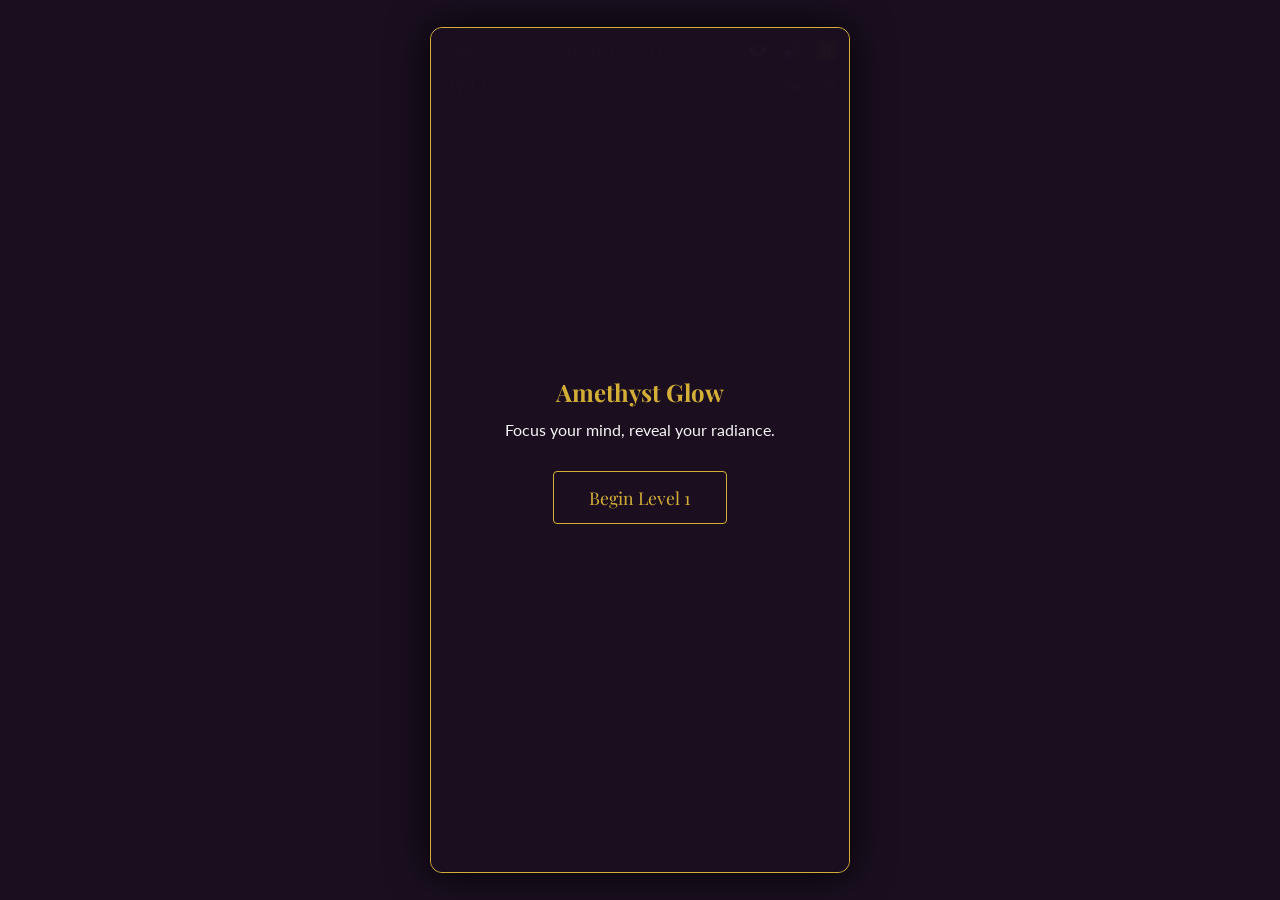
==== game.html @ 077b9527 "Add complete Amethyst 2027 site with matching voucher artwork" ====
<!DOCTYPE html>
<html lang="en">
<head>
    <meta charset="UTF-8">
    <meta name="viewport" content="width=device-width, initial-scale=1.0">
    <title>Amethyst Glow</title>
    <link href="https://fonts.googleapis.com/css2?family=Playfair+Display:wght@600&family=Lato:wght@400;700&display=swap" rel="stylesheet">
    <style>
        :root {
            --amethyst: #6a1b9a;
            --dark-bg: #1a0f1f;
            --gold: #d4af37;
            --text: #f5f5f5;
            --danger: #ff4d4d;
        }
        * { box-sizing: border-box; -webkit-tap-highlight-color: transparent; margin: 0; padding: 0; }
        body {
            font-family: 'Lato', sans-serif;
            background-color: var(--dark-bg);
            color: var(--text);
            display: flex;
            align-items: center;
            justify-content: center;
            height: 100dvh;
            width: 100vw;
            overflow: hidden;
        }
        #game-container {
            width: 95vw;
            max-width: 420px;
            height: 94dvh;
            background: #25162b;
            padding: 12px;
            border-radius: 12px;
            border: 1px solid var(--gold);
            display: flex;
            flex-direction: column;
            position: relative;
            box-shadow: 0 0 40px rgba(0,0,0,0.9);
        }
        .top-nav {
            display: flex;
            justify-content: space-between;
            align-items: center;
            padding-bottom: 8px;
            border-bottom: 1px solid rgba(212, 175, 55, 0.2);
            flex-shrink: 0;
        }
        .brand { font-family: 'Playfair Display', serif; color: var(--gold); font-size: 0.85rem; text-transform: uppercase; letter-spacing: 1px; }
        .utility-btns { display: flex; gap: 12px; }
        .icon-btn { background: none; border: none; color: var(--gold); cursor: pointer; font-size: 1.1rem; }
        .stats-bar {
            display: flex;
            justify-content: space-between;
            padding: 10px 0;
            font-size: 0.75rem;
            color: var(--gold);
            font-weight: bold;
        }
        #grid-container {
            flex: 1;
            display: flex;
            align-items: center;
            justify-content: center;
            min-height: 0;
            width: 100%;
            perspective: 1200px;
        }
        #grid {
            display: grid;
            gap: 10px;
            width: 100%;
            max-width: 350px;
            margin: auto;
            transition: transform 0.7s cubic-bezier(0.4, 0, 0.2, 1);
            transform-style: preserve-3d;
        }
        .card {
            aspect-ratio: 1 / 1;
            background: linear-gradient(145deg, #3a2244, #25162b);
            border: 1px solid rgba(212, 175, 55, 0.3);
            border-radius: 8px;
            display: flex;
            align-items: center;
            justify-content: center;
            cursor: pointer;
            transform-style: preserve-3d;
            transition: transform 0.5s, background 0.3s, opacity 0.4s;
            position: relative;
        }
        .card span {
            display: none; font-size: 2rem;
            pointer-events: none;
            transition: transform 0.7s;
        }
        .text-card span { font-size: 0.65rem; font-weight: 700; padding: 2px; text-transform: uppercase; }
        .card.flipped { background: var(--amethyst); border-color: var(--gold); transform: rotateY(180deg); }
        .card.flipped span { display: block; transform: rotateY(-180deg); }
        .card.matched { opacity: 0; pointer-events: none; transform: scale(0.5); }
        /* ROTATION MODES */
        #grid.is-flipped { transform: rotateZ(180deg); }
        #grid.smart-orient .card span { transform: rotateY(-180deg) rotateZ(180deg); }
        #grid.full-invert .card span { transform: rotateY(-180deg) rotateZ(0deg); }
        .footer { flex-shrink: 0; padding-top: 10px; text-align: center; }
        .hint { font-size: 0.6rem; color: rgba(255,255,255,0.4); text-transform: uppercase; letter-spacing: 1px; }
        .overlay {
            position: absolute; top: 0; left: 0; width: 100%; height: 100%;
            background: rgba(26, 15, 31, 0.98);
            display: none; flex-direction: column; align-items: center; justify-content: center;
            z-index: 100; border-radius: 12px; padding: 25px; text-align: center;
        }
        .main-btn {
            background: transparent; color: var(--gold); border: 1px solid var(--gold);
            padding: 14px 35px; font-family: 'Playfair Display', serif;
            font-size: 1.1rem; cursor: pointer; border-radius: 4px; margin-top: 20px;
        }
        #timer.timer-warning { color: var(--danger); font-weight: 900; }
        body.high-contrast .card.flipped { background: #fff !important; color: #000 !important; }
    </style>
<style>.brand{text-decoration:none}.icon-btn:focus-visible,.card:focus-visible{outline:2px solid var(--gold);outline-offset:3px}@media(prefers-reduced-motion:reduce){*{animation:none!important;transition:none!important}}</style></head>
<body>
<div id="game-container">
    <div class="top-nav">
        <div style="font-size: 0.7rem; color: var(--gold)">SCORE: <span id="score-val">0</span></div>
        <a class="brand" href="index.html" aria-label="Return to Amethyst Nails and Beauty">Amethyst Glow</a>
        <div class="utility-btns">
            <button class="icon-btn" onclick="toggleA11y()" title="Accessibility Mode">👁️</button>
            <button id="btn-mute" class="icon-btn" onclick="toggleMute()" title="Toggle Sound">🔊</button>
            <button class="icon-btn" onclick="togglePause()" title="Pause Game">⏸️</button>
        </div>
    </div>
    <div class="stats-bar">
        <div>LEVEL <span id="level-val">1</span></div>
        <div>TIME: <span id="timer">0.0</span>S</div>
    </div>
    <div id="grid-container">
        <div id="grid"></div>
    </div>
    <div class="footer">
        <p class="hint" id="level-hint"></p>
    </div>
    <div id="overlay" class="overlay">
        <h2 id="overlay-title" style="color:var(--gold); font-family:'Playfair Display';"></h2>
        <p id="overlay-msg" style="margin:12px 0; font-size: 1rem;"></p>
        <div id="bonus-info" style="color:#4dff88; font-weight:bold; font-size:0.8rem"></div>
        <button id="overlay-btn" class="main-btn" onclick="initAndStart()">Begin</button>
    </div>
</div>
<script>
    const beautyData = [
        {e: '✨', t: 'GLOW'}, {e: '💎', t: 'GEMS'}, {e: '💄', t: 'LIPS'},
        {e: '🧴', t: 'LOTION'}, {e: '🧖‍♀️', t: 'SPA'}, {e: '✂️', t: 'CUT'},
        {e: '💅', t: 'NAILS'}, {e: '💆‍♀️', t: 'RELAX'}, {e: '🎨', t: 'ART'}, {e: '🪞', t: 'MIRROR'}
    ];
    let level = 1, score = 0, timeLeft = 0, timerInterval, audioCtx = null;
    let startTime, levelDuration;
    let flippedCards = [], matchedPairs = 0, totalPairs = 0, isProcessing = false, isPaused = false;
    let seen = new Set(), errors = 0, isBoardRotated = false;
    let isMuted = false, isA11y = false;
    let currentRoundType = "icon";
    window.onload = () => {
        const saved = JSON.parse(localStorage.getItem('amethyst_glow_vTechnical_Fixed'));
        if (saved) { level = saved.level || 1; score = saved.score || 0; isMuted = saved.muted || false; isA11y = saved.a11y || false; }
        document.getElementById('score-val').innerText = score;
        updateMuteUI();
        if(isA11y) document.body.classList.add('high-contrast');
        showOverlay("Amethyst Glow", "Focus your mind, reveal your radiance.", `Begin Level ${level}`);
    };
    function save() { localStorage.setItem('amethyst_glow_vTechnical_Fixed', JSON.stringify({level, score, muted: isMuted, a11y: isA11y})); }
    function toggleA11y() {
        isA11y = !isA11y;
        document.body.classList.toggle('high-contrast', isA11y);
        save();

        const cards = document.querySelectorAll('.card');
        cards.forEach(card => {
            const id = card.dataset.id;
            const dataObj = beautyData.find(d => d.e === id);
            if (dataObj) {
                const span = card.querySelector('span');
                if (isA11y) {
                    span.innerText = dataObj.t;
                    card.classList.add('text-card');
                } else {
                    if (currentRoundType === "text") {
                        span.innerText = dataObj.t;
                    } else if (currentRoundType === "icon") {
                        span.innerText = dataObj.e;
                        card.classList.remove('text-card');
                    } else if (currentRoundType === "hybrid") {
                        const wasText = card.getAttribute('data-was-text') === 'true';
                        span.innerText = wasText ? dataObj.t : dataObj.e;
                        if (!wasText) card.classList.remove('text-card');
                    }
                }
            }
        });
    }
    function toggleMute() { isMuted = !isMuted; updateMuteUI(); save(); }
    function updateMuteUI() { document.getElementById('btn-mute').innerText = isMuted ? '🔇' : '🔊'; }
    function showOverlay(title, msg, btnText) {
        document.getElementById('overlay-title').innerText = title;
        document.getElementById('overlay-msg').innerText = msg;
        document.getElementById('overlay-btn').innerText = btnText;
        document.getElementById('overlay').style.display = 'flex';
    }
    function togglePause() {
        if (timeLeft <= 0 || matchedPairs === totalPairs) return;
        isPaused = !isPaused;
        const grid = document.getElementById('grid');
        if (isPaused) {
            clearInterval(timerInterval);
            grid.style.visibility = 'hidden';
            showOverlay("Paused", "Your progress is safe.", "Resume");
            document.getElementById('overlay-btn').onclick = togglePause;
        } else {
            grid.style.visibility = 'visible';
            document.getElementById('overlay').style.display = 'none';
            document.getElementById('overlay-btn').onclick = initAndStart;
            startTime = Date.now() - (levelDuration - timeLeft) * 1000;
            runTimer();
        }
    }
    function playSound(type) {
        if (isMuted) return;
        if (!audioCtx) audioCtx = new (window.AudioContext || window.webkitAudioContext)();
        if (audioCtx.state === 'suspended') audioCtx.resume();
        const now = audioCtx.currentTime;
        const osc = audioCtx.createOscillator();
        const gain = audioCtx.createGain();
        osc.connect(gain); gain.connect(audioCtx.destination);

        if (type === 'thump') {
            osc.frequency.setValueAtTime(140, now); osc.frequency.exponentialRampToValueAtTime(0.01, now + 0.1);
            gain.gain.setValueAtTime(0.1, now); osc.start(); osc.stop(now + 0.1);
        } else if (type === 'win') {
            osc.frequency.setValueAtTime(523, now); osc.frequency.exponentialRampToValueAtTime(1046, now + 0.3);
            gain.gain.setValueAtTime(0.1, now); osc.start(); osc.stop(now + 0.4);
        } else if (type === 'lose') {
            osc.type = 'sawtooth'; osc.frequency.setValueAtTime(100, now);
            gain.gain.setValueAtTime(0.1, now); osc.start(); osc.stop(now + 0.5);
        }
    }
    function initAndStart() {
        if (!audioCtx) audioCtx = new (window.AudioContext || window.webkitAudioContext)();
        if (audioCtx.state === 'suspended') audioCtx.resume();
        startLevel();
    }
    function startLevel() {
        document.getElementById('overlay').style.display = 'none';
        isPaused = false; matchedPairs = 0; flippedCards = []; seen.clear(); errors = 0; isBoardRotated = false;

        const grid = document.getElementById('grid');
        grid.style.transition = 'none';
        grid.className = '';
        grid.style.transform = 'rotateZ(0deg)';
        void grid.offsetWidth;
        grid.style.transition = 'transform 0.7s cubic-bezier(0.4, 0, 0.2, 1)';

        levelDuration = (10 + (level - 1) * 5) * 1.05;
        timeLeft = levelDuration;
        startTime = Date.now();

        document.getElementById('level-val').innerText = level;
        document.getElementById('score-val').innerText = score;

        initGrid();
        runTimer();
    }
    function initGrid() {
        const grid = document.getElementById('grid');
        grid.innerHTML = '';
        grid.style.visibility = 'visible';
        totalPairs = Math.min(2 + (level - 1), 10);
        let cols = (level < 3) ? 2 : (level < 6 ? 3 : 4);
        grid.style.gridTemplateColumns = `repeat(${cols}, 1fr)`;
        currentRoundType = "icon";
        if (level >= 5 && level < 10) currentRoundType = Math.random() > 0.5 ? "text" : "icon";
        else if (level >= 10) currentRoundType = "hybrid";

        let logicType = isA11y ? "text" : currentRoundType;
        let currentSet = beautyData.slice(0, totalPairs);
        let cards = [];
        currentSet.forEach(item => {
            if (logicType === "hybrid") {
                cards.push({ id: item.e, val: item.e, isText: false }, { id: item.e, val: item.t, isText: true });
            } else if (logicType === "text") {
                cards.push({ id: item.e, val: item.t, isText: true }, { id: item.e, val: item.t, isText: true });
            } else {
                cards.push({ id: item.e, val: item.e, isText: false }, { id: item.e, val: item.e, isText: false });
            }
        });
        cards.sort(() => Math.random() - 0.5).forEach(c => {
            const card = document.createElement('div');
            card.className = 'card' + (c.isText ? ' text-card' : '');
            card.dataset.id = c.id;
            card.setAttribute('data-was-text', c.isText);
            card.innerHTML = `<span>${c.val}</span>`;
            card.onclick = () => handleCardClick(card);
            grid.appendChild(card);
        });
        document.getElementById('level-hint').innerText = `${logicType.toUpperCase()} MODE ${level >= 4 ? '| ROTATION ON' : ''}`;
    }
    function runTimer() {
        clearInterval(timerInterval);
        timerInterval = setInterval(() => {
            const elapsed = (Date.now() - startTime) / 1000;
            const previousTime = timeLeft;
            timeLeft = Math.max(0, levelDuration - elapsed);
            if (timeLeft <= 3 && timeLeft > 0 && Math.floor(timeLeft) !== Math.floor(previousTime)) {
                playSound('thump');
            }
            updateUI();
            if (timeLeft <= 0) {
                playSound('lose');
                gameOver();
            }
        }, 50);
    }
    function updateUI() {
        const el = document.getElementById('timer');
        el.innerText = timeLeft.toFixed(1);
        el.classList.toggle('timer-warning', (timeLeft <= 5 && timeLeft > 0));
    }
    function handleCardClick(card) {
        if (isProcessing || isPaused || card.classList.contains('flipped') || card.classList.contains('matched')) return;
        card.classList.add('flipped');
        flippedCards.push(card);
        if (flippedCards.length === 2) checkMatch();
    }
    function checkMatch() {
        isProcessing = true;
        const [c1, c2] = flippedCards;
        if (c1.dataset.id === c2.dataset.id) {
            matchedPairs++; score += 2;
            const bonus = Math.min(level, 5);
            levelDuration = Math.min(levelDuration + bonus, 60 + (level * 2));
            if ("vibrate" in navigator) navigator.vibrate(60);
            setTimeout(() => {
                c1.classList.add('matched'); c2.classList.add('matched');
                if (level >= 4) {
                    isBoardRotated = !isBoardRotated;
                    const g = document.getElementById('grid');
                    if (isBoardRotated) g.classList.add('is-flipped');
                    else g.classList.remove('is-flipped');
                    if (level >= 4 && level <= 7) {
                        g.classList.add('smart-orient');
                        g.classList.remove('full-invert');
                    } else if (level >= 8) {
                        g.classList.remove('smart-orient');
                        g.classList.add('full-invert');
                    }
                }
                flippedCards = []; isProcessing = false;
                if (matchedPairs === totalPairs) triggerWin();
            }, 500);
        } else {
            if (seen.has(c1.dataset.id) || seen.has(c2.dataset.id)) {
                errors++; score = Math.max(0, score - 1);
                if (level >= 5) levelDuration -= 1;
                if ("vibrate" in navigator) navigator.vibrate([40, 30, 40]);
            }
            seen.add(c1.dataset.id); seen.add(c2.dataset.id);
            setTimeout(() => { c1.classList.remove('flipped'); c2.classList.remove('flipped'); flippedCards = []; isProcessing = false; }, 800);
        }
        document.getElementById('score-val').innerText = score;
    }
    function triggerWin() {
        clearInterval(timerInterval);
        let bonus = (errors === 0) ? 30 : 10;
        score += bonus; level++; save(); playSound('win');
        setTimeout(() => {
            document.getElementById('bonus-info').innerText = (errors === 0) ? "FLAWLESS RADIANCE! +30" : "+10 Points";
            showOverlay("Radiant Finish!", `Score: ${score}`, `Begin Level ${level}`);
            document.getElementById('overlay-btn').onclick = initAndStart;
        }, 1000);
    }
    function gameOver() {
        clearInterval(timerInterval);
        showOverlay("Time Expired", "Even beauty needs a refresh.", "Restart Game");
        document.getElementById('overlay-btn').onclick = () => { level = 1; score = 0; save(); startLevel(); };
    }
</script>
</body>
</html>
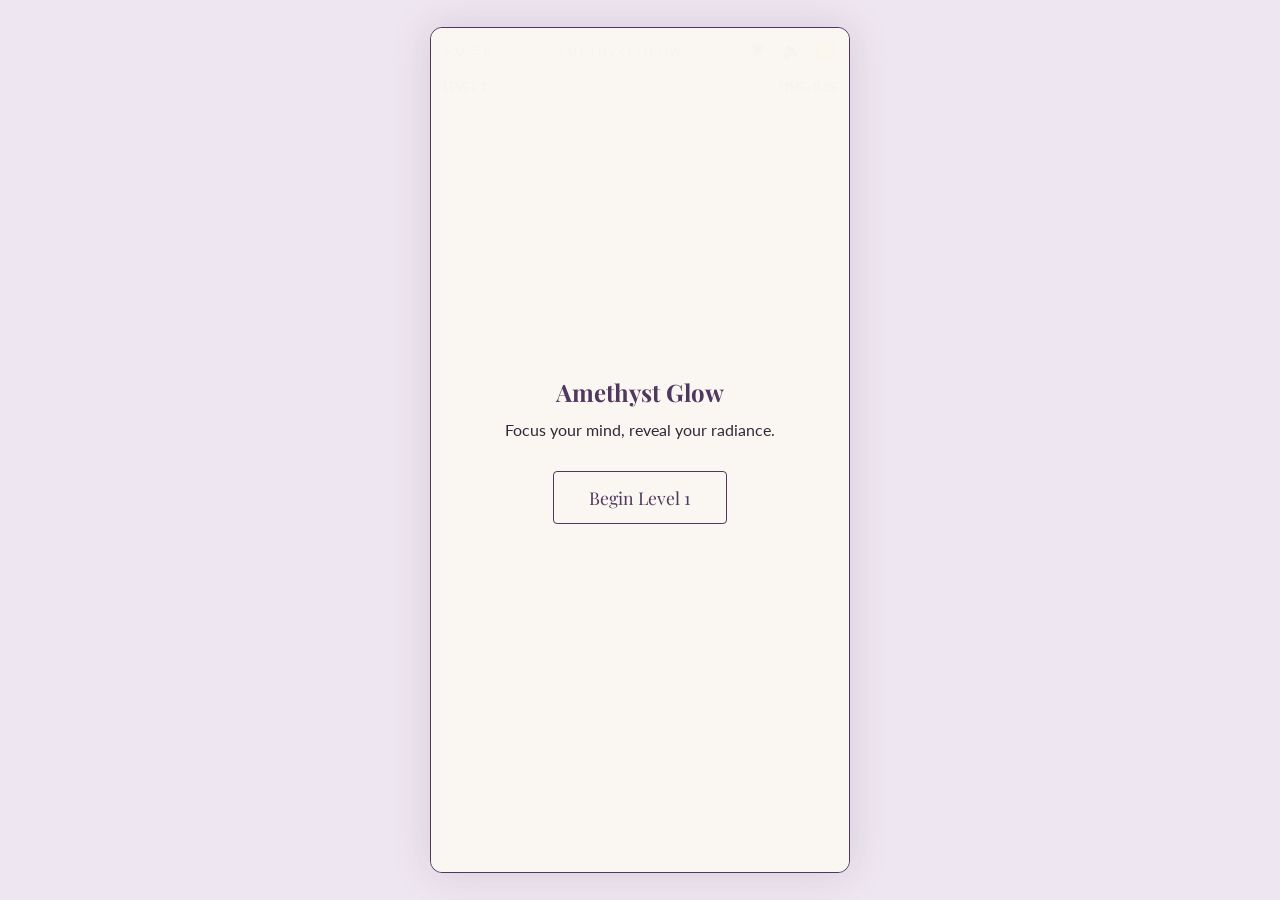
==== commit 5c050b2f: "Match game colours to Amethyst site palette" ====
--- a/game.html
+++ b/game.html
@@ -7,10 +7,10 @@
     <link href="https://fonts.googleapis.com/css2?family=Playfair+Display:wght@600&family=Lato:wght@400;700&display=swap" rel="stylesheet">
     <style>
         :root {
-            --amethyst: #6a1b9a;
-            --dark-bg: #1a0f1f;
-            --gold: #d4af37;
-            --text: #f5f5f5;
+            --amethyst: #dccbe5;
+            --dark-bg: #eee6f1;
+            --gold: #50375e;
+            --text: #332738;
             --danger: #ff4d4d;
         }
         * { box-sizing: border-box; -webkit-tap-highlight-color: transparent; margin: 0; padding: 0; }
@@ -29,21 +29,21 @@
             width: 95vw;
             max-width: 420px;
             height: 94dvh;
-            background: #25162b;
+            background: #faf7f2;
             padding: 12px;
             border-radius: 12px;
             border: 1px solid var(--gold);
             display: flex;
             flex-direction: column;
             position: relative;
-            box-shadow: 0 0 40px rgba(0,0,0,0.9);
+            box-shadow: 0 0 40px rgba(80,55,94,0.15);
         }
         .top-nav {
             display: flex;
             justify-content: space-between;
             align-items: center;
             padding-bottom: 8px;
-            border-bottom: 1px solid rgba(212, 175, 55, 0.2);
+            border-bottom: 1px solid rgba(80, 55, 94, 0.2);
             flex-shrink: 0;
         }
         .brand { font-family: 'Playfair Display', serif; color: var(--gold); font-size: 0.85rem; text-transform: uppercase; letter-spacing: 1px; }
@@ -77,8 +77,8 @@
         }
         .card {
             aspect-ratio: 1 / 1;
-            background: linear-gradient(145deg, #3a2244, #25162b);
-            border: 1px solid rgba(212, 175, 55, 0.3);
+            background: linear-gradient(145deg, #eee6f1, #faf7f2);
+            border: 1px solid rgba(80, 55, 94, 0.3);
             border-radius: 8px;
             display: flex;
             align-items: center;
@@ -102,10 +102,10 @@
         #grid.smart-orient .card span { transform: rotateY(-180deg) rotateZ(180deg); }
         #grid.full-invert .card span { transform: rotateY(-180deg) rotateZ(0deg); }
         .footer { flex-shrink: 0; padding-top: 10px; text-align: center; }
-        .hint { font-size: 0.6rem; color: rgba(255,255,255,0.4); text-transform: uppercase; letter-spacing: 1px; }
+        .hint { font-size: 0.6rem; color: rgba(80,55,94,0.8); text-transform: uppercase; letter-spacing: 1px; }
         .overlay {
             position: absolute; top: 0; left: 0; width: 100%; height: 100%;
-            background: rgba(26, 15, 31, 0.98);
+            background: rgba(250, 247, 242, 0.98);
             display: none; flex-direction: column; align-items: center; justify-content: center;
             z-index: 100; border-radius: 12px; padding: 25px; text-align: center;
         }
@@ -142,7 +142,7 @@
     <div id="overlay" class="overlay">
         <h2 id="overlay-title" style="color:var(--gold); font-family:'Playfair Display';"></h2>
         <p id="overlay-msg" style="margin:12px 0; font-size: 1rem;"></p>
-        <div id="bonus-info" style="color:#4dff88; font-weight:bold; font-size:0.8rem"></div>
+        <div id="bonus-info" style="color:#356344; font-weight:bold; font-size:0.8rem"></div>
         <button id="overlay-btn" class="main-btn" onclick="initAndStart()">Begin</button>
     </div>
 </div>
